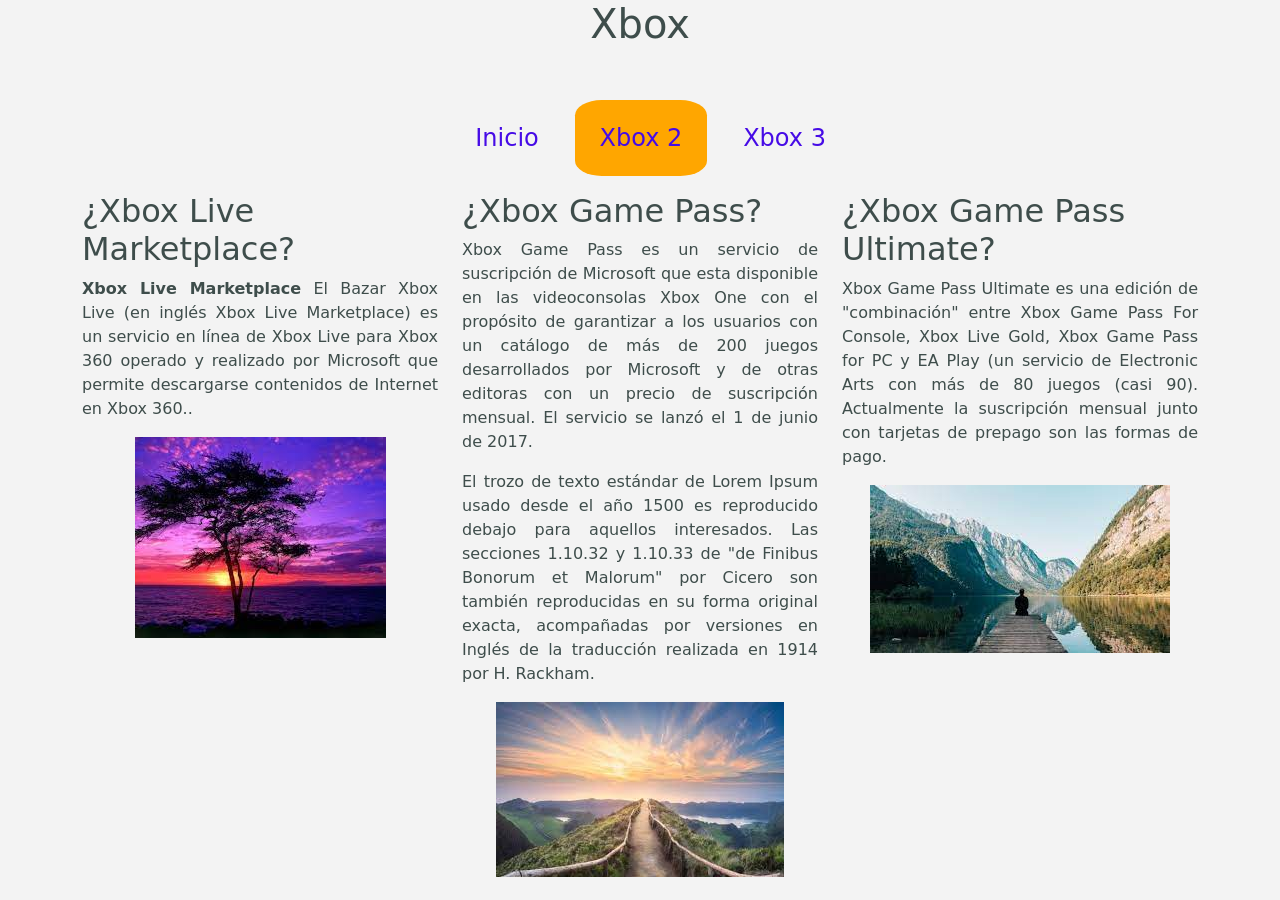
==== LIP2.html @ 6f2d698d "Bootstrap" ====
<!DOCTYPE html>
<html lang="en">
<head>
    <meta charset="UTF-8">
    <meta http-equiv="X-UA-Compatible" content="IE=edge">
    <meta name="viewport" content="width=device-width, initial-scale=1, shrink-to-fit=no">
    <link href="https://cdn.jsdelivr.net/npm/bootstrap@5.0.2/dist/css/bootstrap.min.css" rel="stylesheet" integrity="sha384-EVSTQN3/azprG1Anm3QDgpJLIm9Nao0Yz1ztcQTwFspd3yD65VohhpuuCOmLASjC" crossorigin="anonymous">
    <link href="css/style.css" rel="stylesheet">
    <title>Xboc</title>
</head>
<body>
    <div class="container">
        <div id="encabezado" ><h1>Xbox</h></div>
    <div id="navegacion">
        <ol>
            <li><a href="index.html">Inicio</a></li>
            <li><a href="LIP2.html" class="active">Xbox 2</a></li>
            <li><a href="LIP3.html">Xbox 3</a></li>
        </ol>
        
    </div>
    <div id="cuerpo">
        </div>
        <div class="row">
            <div class="col-sm-4">
                <h2>¿Xbox Live Marketplace?</h2>
                <p class="p1">
                    <b>Xbox Live Marketplace</b> El Bazar Xbox Live (en inglés Xbox Live Marketplace) es un servicio en línea de Xbox Live para Xbox 360 operado y realizado por Microsoft que permite descargarse contenidos de Internet en Xbox 360..
                    </p>
                    <img src="img/paisaje4.jpg" class="imagen"alt="">
            </div>
            <div class="col-sm-4">
                <h2>¿Xbox Game Pass?</h2>
                <p class="p1">Xbox Game Pass es un servicio de suscripción de Microsoft que esta disponible en las videoconsolas Xbox One con el propósito de garantizar a los usuarios con un catálogo de más de 200 juegos desarrollados por Microsoft y de otras editoras con un precio de suscripción mensual. El servicio se lanzó el 1 de junio de 2017.</p>
                <p class="p1">El trozo de texto estándar de Lorem Ipsum usado desde el año 1500 es
                    reproducido debajo para aquellos interesados. Las secciones 1.10.32 y 1.10.33 de "de Finibus Bonorum
                     et Malorum" por Cicero son también reproducidas en su forma original exacta, acompañadas por
                    versiones en Inglés de la traducción realizada en 1914 por H. Rackham.</p>
                    <img src="img/paisaje5.jpg" class="imagen"alt="">
            </div>
            <div class="col-sm-4">
                <h2>¿Xbox Game Pass Ultimate?</h2>
                <p class="p1">Xbox Game Pass Ultimate es una edición de "combinación" entre Xbox Game Pass For Console, Xbox Live Gold, Xbox Game Pass for PC y EA Play (un servicio de Electronic Arts con más de 80 juegos (casi 90). Actualmente la suscripción mensual junto con tarjetas de prepago son las formas de pago.</p>
                <img src="img/paisaje6.jpg" class="imagen" alt="">
            </div>
        </div>
    </div>

    <script src="https://cdn.jsdelivr.net/npm/bootstrap@5.0.2/dist/js/bootstrap.bundle.min.js" integrity="sha384-MrcW6ZMFYlzcLA8Nl+NtUVF0sA7MsXsP1UyJoMp4YLEuNSfAP+JcXn/tWtIaxVXM" crossorigin="anonymous"></script>
</body>
</html>
---- css/style.css ----
html body{
    margin:0px;
    padding:0px;
    background-color: rgb(243, 243, 243);
    color:rgba(37, 54, 52, 0.884);
    }
        #encabezado{
        width: 100%;
        height: 100px; 
        background-repeat: no-repeat;
        background-size: 100% 100%;
        line-height:200px;
        text-align:center;
        }
        #navegacion ol{
            display: flex;
            flex-direction: row;
            justify-content: center;
            }
            
            #navegacion ol li{
            list-style: none;
            margin-right: 1%;
            font-size:18pt;
            }
            #navegacion ol li a{
            text-decoration: none;
            padding: 20px 25px 20px 25px;
            border-radius: 20%;
            color:rgb(70, 11, 230);
            display:table;
            }
            .active{
            background-color:rgb(255, 166, 0);
            color: blue;
            } 
            .p1{
                text-align: justify;
            }
            .imagen{
                margin-left: auto;
                margin-right: auto;
                display:block;
            }
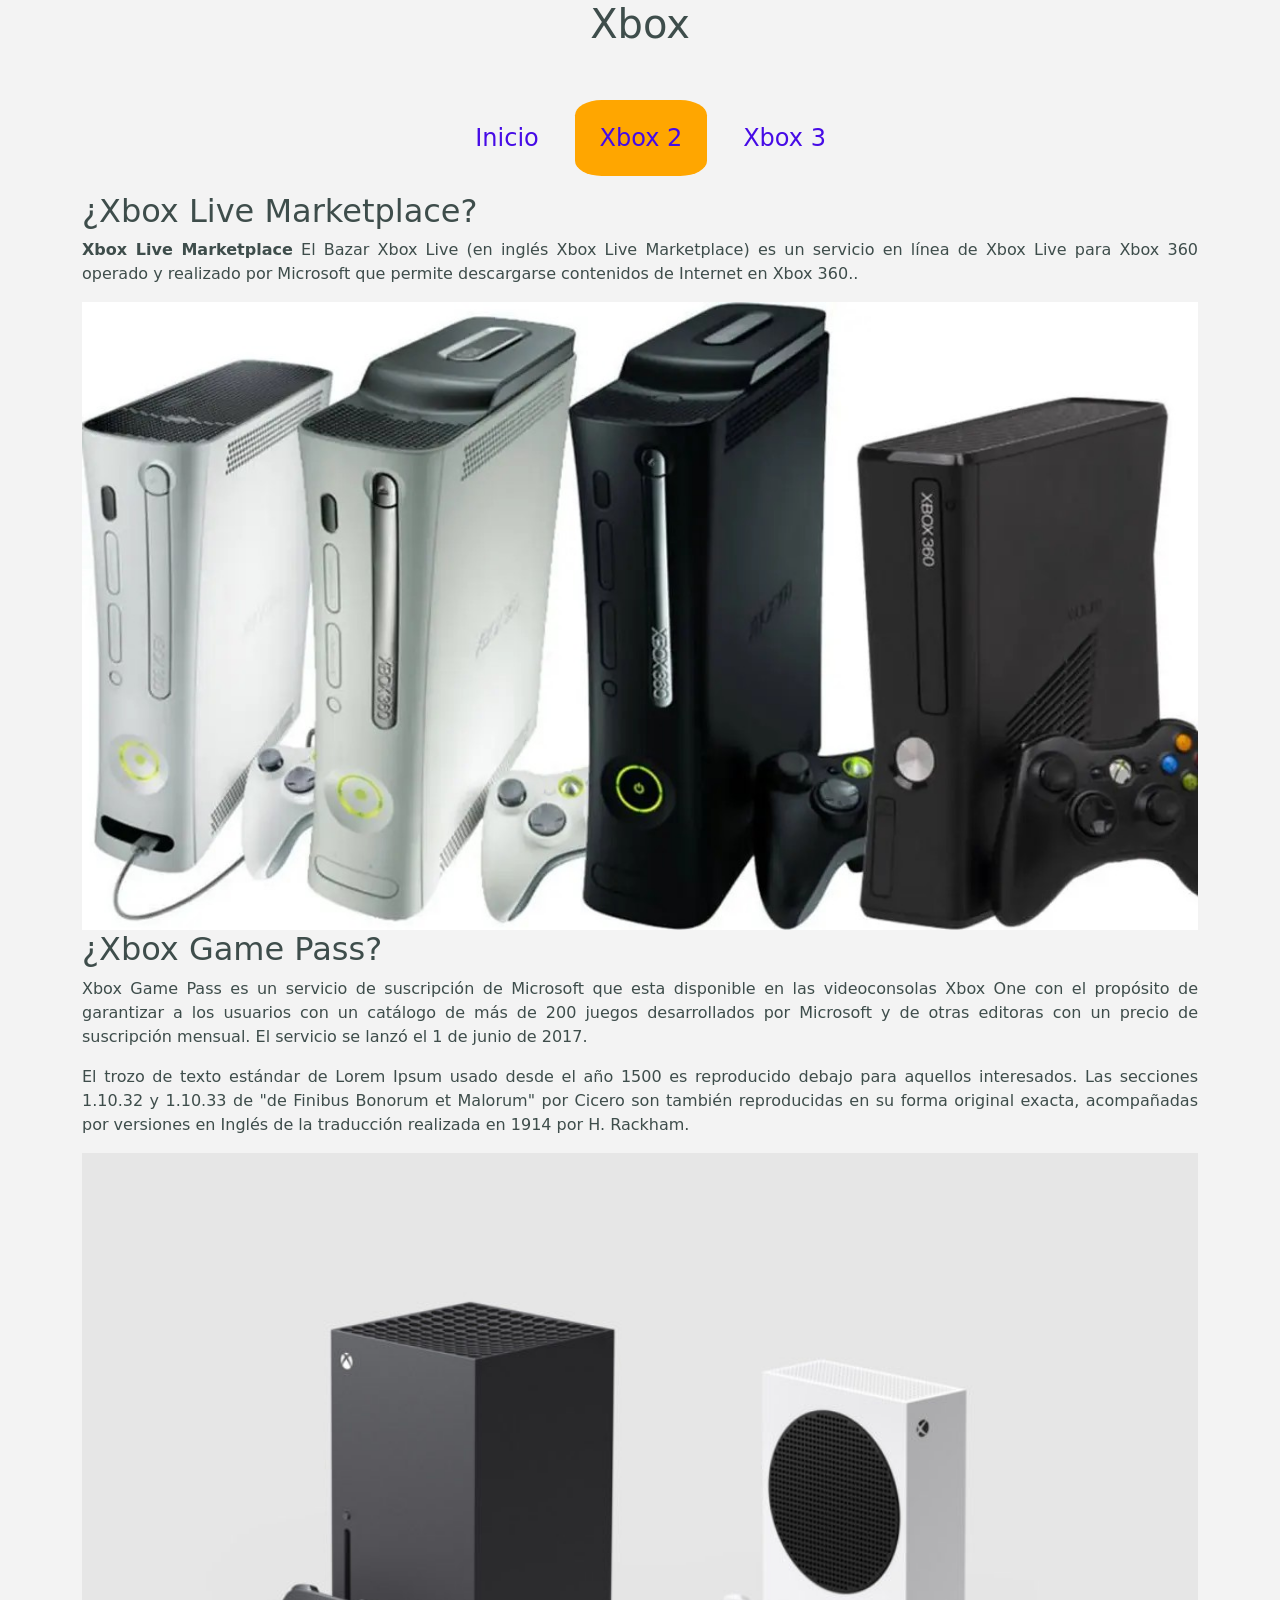
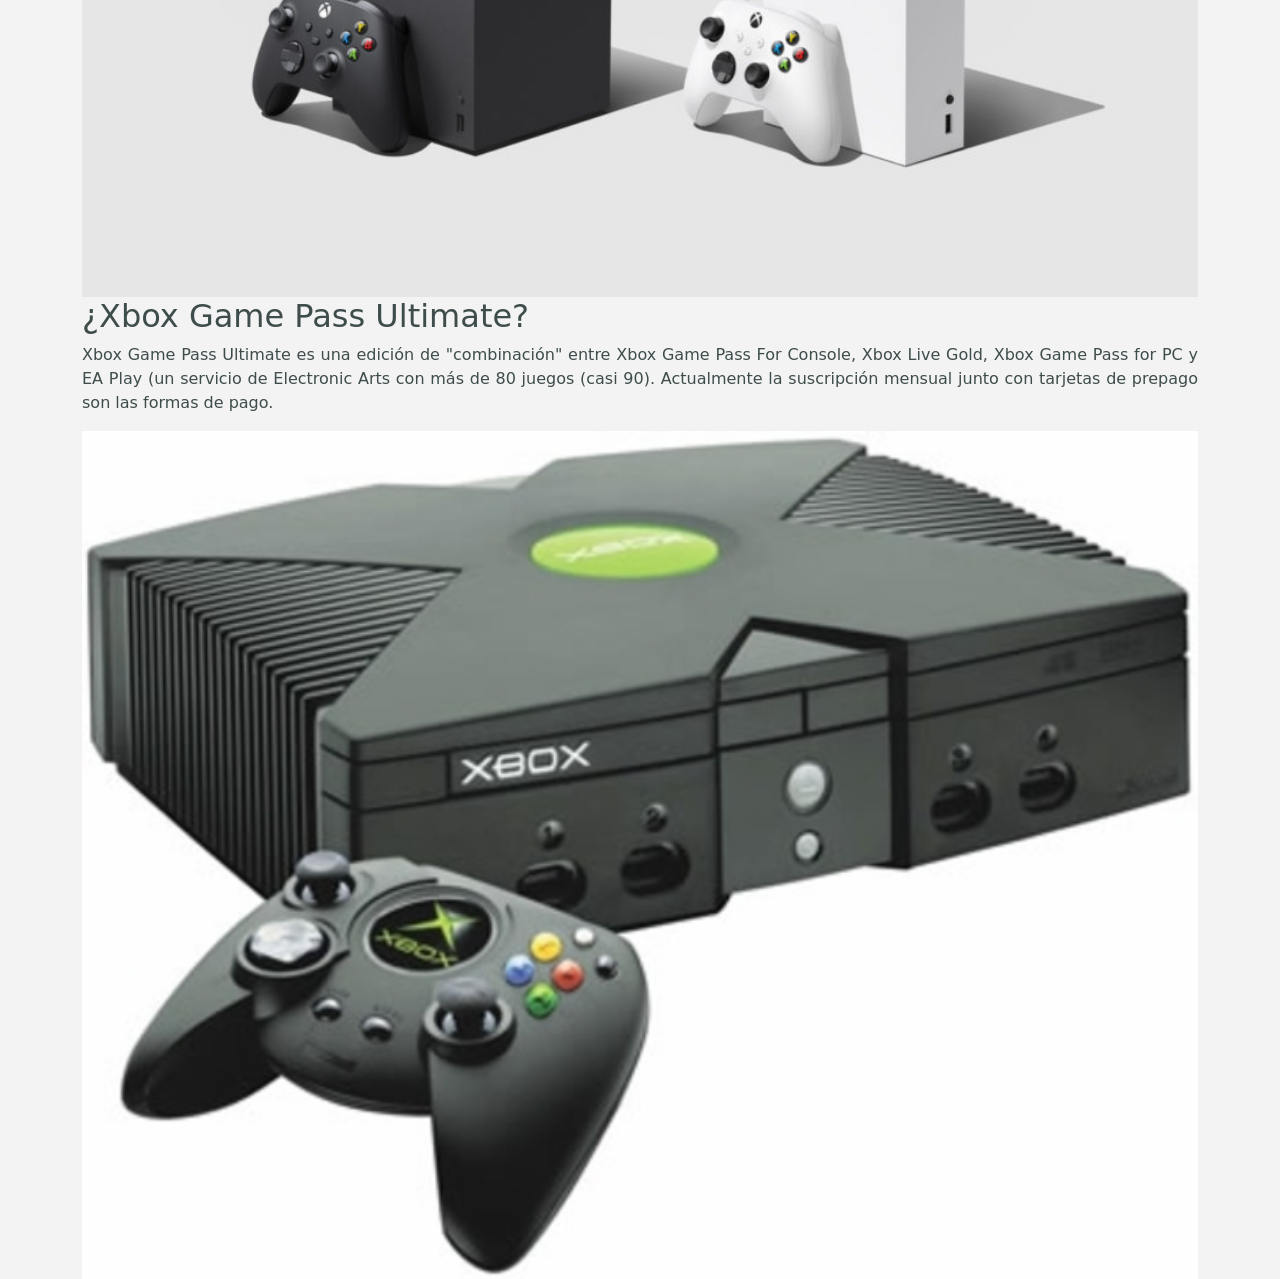
==== commit 158f8731: "Bootstrap" ====
--- a/LIP2.html
+++ b/LIP2.html
@@ -22,14 +22,14 @@
     <div id="cuerpo">
         </div>
         <div class="row">
-            <div class="col-sm-4">
+            
                 <h2>¿Xbox Live Marketplace?</h2>
                 <p class="p1">
                     <b>Xbox Live Marketplace</b> El Bazar Xbox Live (en inglés Xbox Live Marketplace) es un servicio en línea de Xbox Live para Xbox 360 operado y realizado por Microsoft que permite descargarse contenidos de Internet en Xbox 360..
                     </p>
                     <img src="img/paisaje4.jpg" class="imagen"alt="">
-            </div>
-            <div class="col-sm-4">
+           
+            
                 <h2>¿Xbox Game Pass?</h2>
                 <p class="p1">Xbox Game Pass es un servicio de suscripción de Microsoft que esta disponible en las videoconsolas Xbox One con el propósito de garantizar a los usuarios con un catálogo de más de 200 juegos desarrollados por Microsoft y de otras editoras con un precio de suscripción mensual. El servicio se lanzó el 1 de junio de 2017.</p>
                 <p class="p1">El trozo de texto estándar de Lorem Ipsum usado desde el año 1500 es
@@ -37,12 +37,12 @@
                      et Malorum" por Cicero son también reproducidas en su forma original exacta, acompañadas por
                     versiones en Inglés de la traducción realizada en 1914 por H. Rackham.</p>
                     <img src="img/paisaje5.jpg" class="imagen"alt="">
-            </div>
-            <div class="col-sm-4">
+            
+            
                 <h2>¿Xbox Game Pass Ultimate?</h2>
                 <p class="p1">Xbox Game Pass Ultimate es una edición de "combinación" entre Xbox Game Pass For Console, Xbox Live Gold, Xbox Game Pass for PC y EA Play (un servicio de Electronic Arts con más de 80 juegos (casi 90). Actualmente la suscripción mensual junto con tarjetas de prepago son las formas de pago.</p>
                 <img src="img/paisaje6.jpg" class="imagen" alt="">
-            </div>
+            
         </div>
     </div>
 
